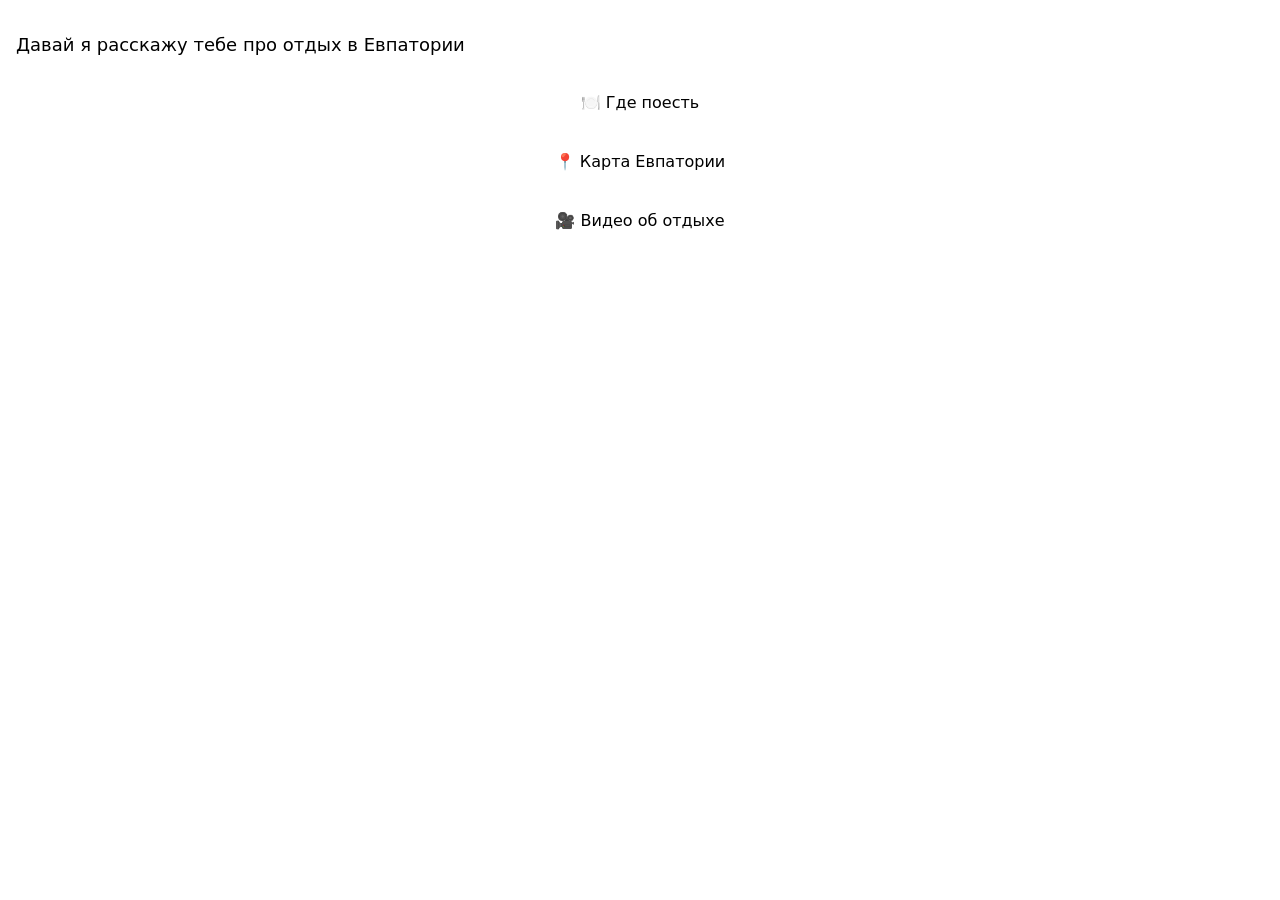
==== public/index.html @ e6ab9e09 "где поесть" ====
<!DOCTYPE html>
<html lang="ru">
<head>
  <meta charset="UTF-8">
  <title>Отдых в Евпатории</title>
  <meta name="viewport" content="width=device-width, initial-scale=1.0">
  <script src="https://telegram.org/js/telegram-web-app.js"></script>
  <link rel="stylesheet" href="style.css">
</head>
<body>


  <div class="container">

  <script>
    const tg = window.Telegram.WebApp;
    tg.ready();

    const user = tg.initDataUnsafe?.user;
    document.getElementById("user").innerText =
      user ? `<h1>Привет, ${user.first_name}` : "Привет!</h1>";
  </script>

  

    <p class="main-text">
      Давай я расскажу тебе про отдых в Евпатории
    </p>
    <a class="link-btn" href="food.html">🍽️ Где поесть</a>
    <a class="link-btn" href="map.html">📍 Карта Евпатории</a>
    <a class="link-btn" href="video.html">🎥 Видео об отдыхе</a>
  </div>



</body>
</html>
---- public/style.css ----
body {
    margin: 0;
    font-family: system-ui, sans-serif;
    background: var(--tg-theme-bg-color);
    color: var(--tg-theme-text-color);
  }
  
  .container {
    padding: 16px;
  }
  
  .main-text {
    font-size: 18px;
    margin-bottom: 24px;
  }
  
  .link-btn {
    display: block;
    margin-bottom: 12px;
    padding: 14px;
    text-align: center;
    text-decoration: none;
    border-radius: 10px;
    background: var(--tg-theme-button-color);
    color: var(--tg-theme-button-text-color);
    font-size: 16px;
  }
  
  .card {
    margin-bottom: 24px;
    padding: 12px;
    border-radius: 10px;
    background: var(--tg-theme-card-bg-color, #fff);
    box-shadow: 0 2px 6px rgba(0, 0, 0, 0.1);
  }
  
  .card img {
    width: 100%;
    border-radius: 8px;
    margin-bottom: 10px;
  }
  
  .card h3 {
    margin: 0 0 6px;
    font-size: 20px;
  }
  
  .card p {
    margin: 0 0 10px;
    font-size: 15px;
  }
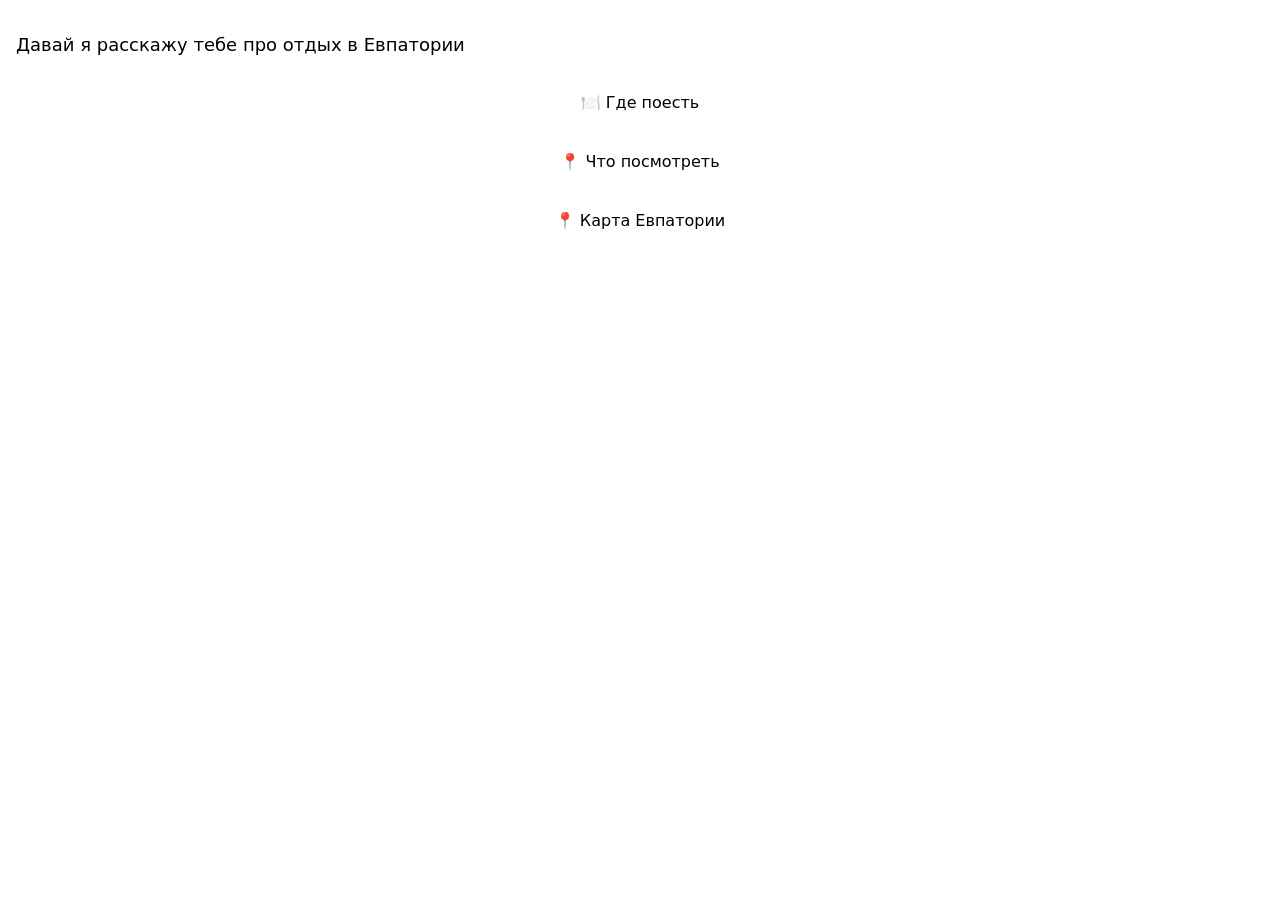
==== commit 8ae07193: "изменения index html" ====
--- a/public/index.html
+++ b/public/index.html
@@ -27,8 +27,8 @@
       Давай я расскажу тебе про отдых в Евпатории
     </p>
     <a class="link-btn" href="food.html">🍽️ Где поесть</a>
+    <a class="link-btn" href="sights.html">📍 Что посмотреть</a>
     <a class="link-btn" href="map.html">📍 Карта Евпатории</a>
-    <a class="link-btn" href="video.html">🎥 Видео об отдыхе</a>
   </div>
 
 
--- a/public/style.css
+++ b/public/style.css
@@ -48,5 +48,6 @@
   .card p {
     margin: 0 0 10px;
     font-size: 15px;
+    color: black;
   }
   
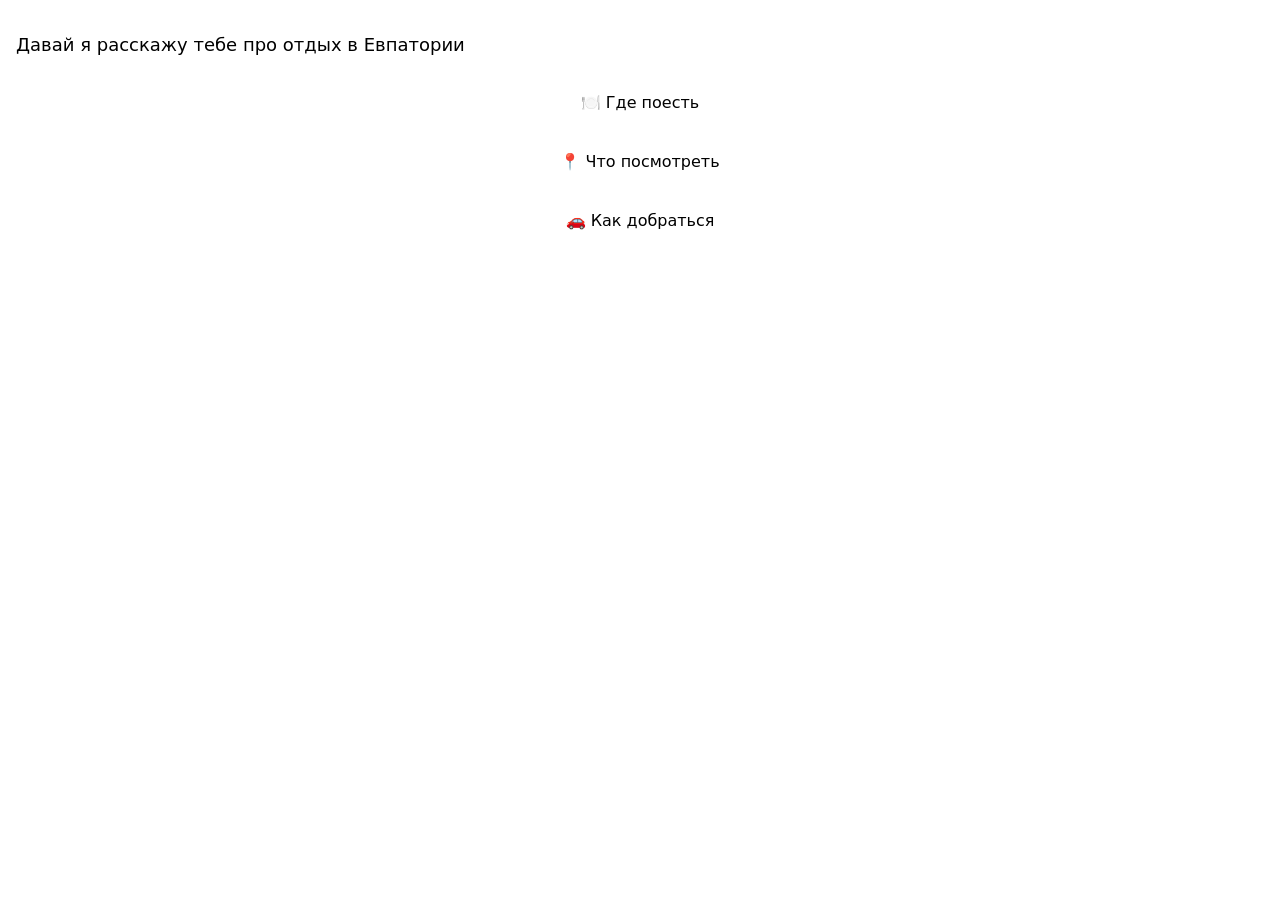
==== commit d03ab8ea: "раздел как добраться" ====
--- a/public/index.html
+++ b/public/index.html
@@ -28,8 +28,8 @@
     </p>
     <a class="link-btn" href="food.html">🍽️ Где поесть</a>
     <a class="link-btn" href="sights.html">📍 Что посмотреть</a>
-    <a class="link-btn" href="map.html">📍 Карта Евпатории</a>
-  </div>
+    <a class="link-btn" href="how-to-get.html">🚗 Как добраться</a>
+    </div>
 
 
 
--- a/public/style.css
+++ b/public/style.css
@@ -50,4 +50,17 @@
     font-size: 15px;
     color: black;
   }
+
+  .address {
+    font-size: 16px;
+    margin-bottom: 16px;
+    line-height: 1.4;
+  }
+  
+  .map-wrapper {
+    margin-bottom: 16px;
+    border-radius: 10px;
+    overflow: hidden;
+  }
+  
   
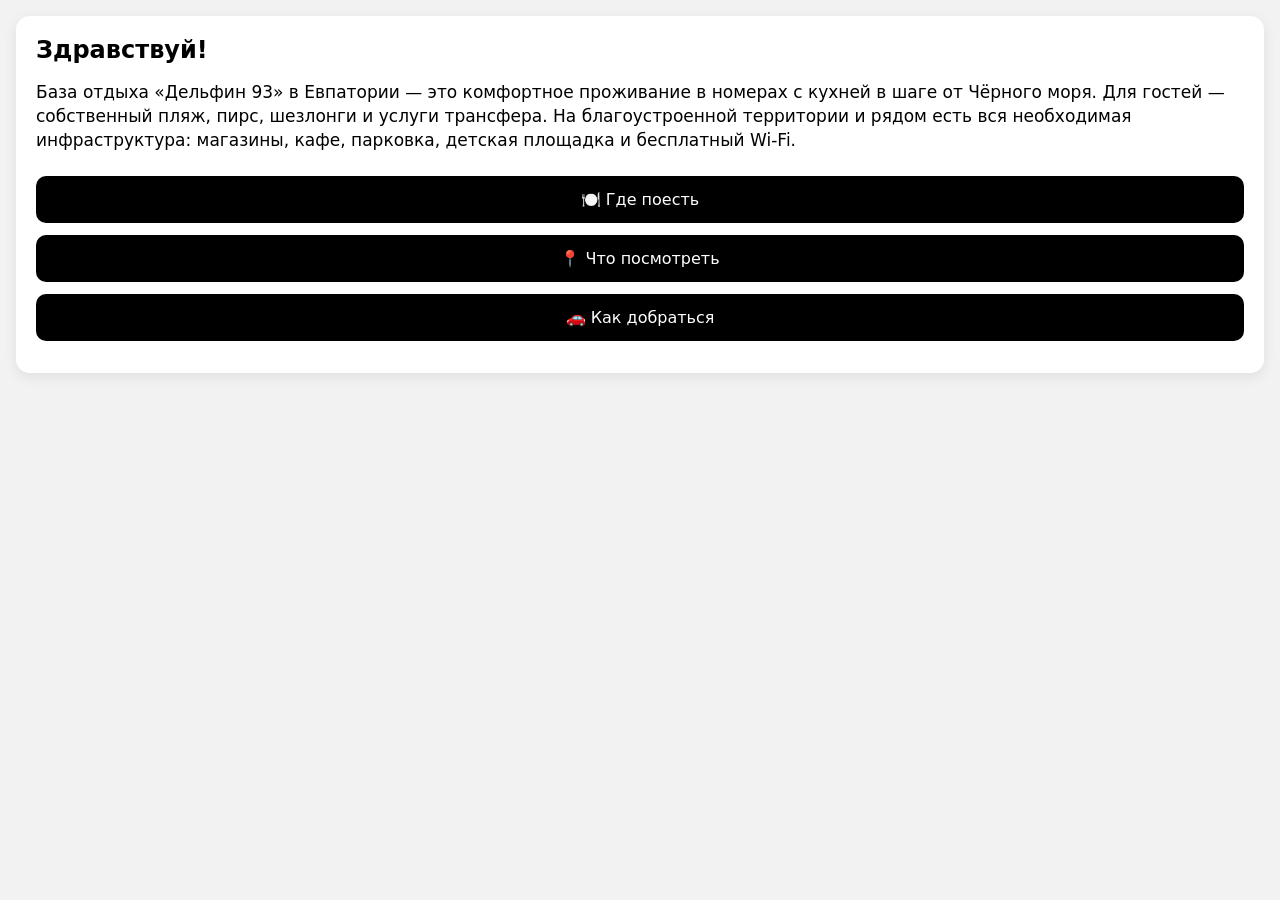
==== commit 6649b476: "обновление главной страницы" ====
--- a/public/index.html
+++ b/public/index.html
@@ -1,5 +1,6 @@
 <!DOCTYPE html>
 <html lang="ru">
+
 <head>
   <meta charset="UTF-8">
   <title>Отдых в Евпатории</title>
@@ -7,31 +8,37 @@
   <script src="https://telegram.org/js/telegram-web-app.js"></script>
   <link rel="stylesheet" href="style.css">
 </head>
+
 <body>
 
+  <div class="page-wrapper">
+    <div class="container">
 
-  <div class="container">
+      <h1 id="user">Здравствуй!</h1>
+
+      <p class="main-text">
+        База отдыха «Дельфин 93» в Евпатории — это комфортное проживание в номерах с кухней в шаге от Чёрного моря. Для
+        гостей — собственный пляж, пирс, шезлонги и услуги трансфера. На благоустроенной территории и рядом есть вся
+        необходимая инфраструктура: магазины, кафе, парковка, детская площадка и бесплатный Wi-Fi.
+      </p>
+
+      <a class="link-btn" href="food.html">🍽️ Где поесть</a>
+      <a class="link-btn" href="sights.html">📍 Что посмотреть</a>
+      <a class="link-btn" href="how-to-get.html">🚗 Как добраться</a>
+
+    </div>
+  </div>
 
   <script>
     const tg = window.Telegram.WebApp;
     tg.ready();
 
-    const user = tg.initDataUnsafe?.user;
-    document.getElementById("user").innerText =
-      user ? `<h1>Привет, ${user.first_name}` : "Привет!</h1>";
+    const user = tg.initDataUnsafe ? .user;
+    if (user) {
+      document.getElementById("user").innerText = `Здравствуй, ${user.first_name}!`;
+    }
   </script>
 
-  
+</body>
 
-    <p class="main-text">
-      Давай я расскажу тебе про отдых в Евпатории
-    </p>
-    <a class="link-btn" href="food.html">🍽️ Где поесть</a>
-    <a class="link-btn" href="sights.html">📍 Что посмотреть</a>
-    <a class="link-btn" href="how-to-get.html">🚗 Как добраться</a>
-    </div>
-
-
-
-</body>
-</html>
+</html>
--- a/public/style.css
+++ b/public/style.css
@@ -1,30 +1,59 @@
 body {
-    margin: 0;
-    font-family: system-ui, sans-serif;
-    background: var(--tg-theme-bg-color);
-    color: var(--tg-theme-text-color);
-  }
-  
-  .container {
-    padding: 16px;
-  }
-  
-  .main-text {
-    font-size: 18px;
-    margin-bottom: 24px;
-  }
-  
-  .link-btn {
-    display: block;
-    margin-bottom: 12px;
-    padding: 14px;
-    text-align: center;
-    text-decoration: none;
-    border-radius: 10px;
-    background: var(--tg-theme-button-color);
-    color: var(--tg-theme-button-text-color);
-    font-size: 16px;
-  }
+  margin: 0;
+  padding: 0;
+  font-family: system-ui, -apple-system, BlinkMacSystemFont, sans-serif;
+  background: #f2f2f2;
+  color: #000;
+}
+
+/* Обёртка для центрирования */
+.page-wrapper {
+  padding: 16px;
+}
+
+/* Общий белый блок */
+.container {
+  background: #ffffff;
+  border-radius: 14px;
+  padding: 20px;
+  box-shadow: 0 4px 14px rgba(0, 0, 0, 0.08);
+}
+
+/* Заголовок */
+h1 {
+  margin-top: 0;
+  margin-bottom: 12px;
+  font-size: 24px;
+  color: #000;
+}
+
+/* Основной текст */
+.main-text {
+  font-size: 17px;
+  line-height: 1.4;
+  margin-bottom: 24px;
+  color: #000;
+}
+
+/* Кнопки-ссылки */
+.link-btn {
+  display: block;
+  margin-bottom: 12px;
+  padding: 14px;
+  text-align: center;
+  text-decoration: none;
+  border-radius: 10px;
+  background: #000;
+  color: #fff;
+  font-size: 16px;
+  font-weight: 500;
+}
+
+/* Эффект нажатия */
+.link-btn:active {
+  opacity: 0.85;
+}
+
   
   .card {
     margin-bottom: 24px;
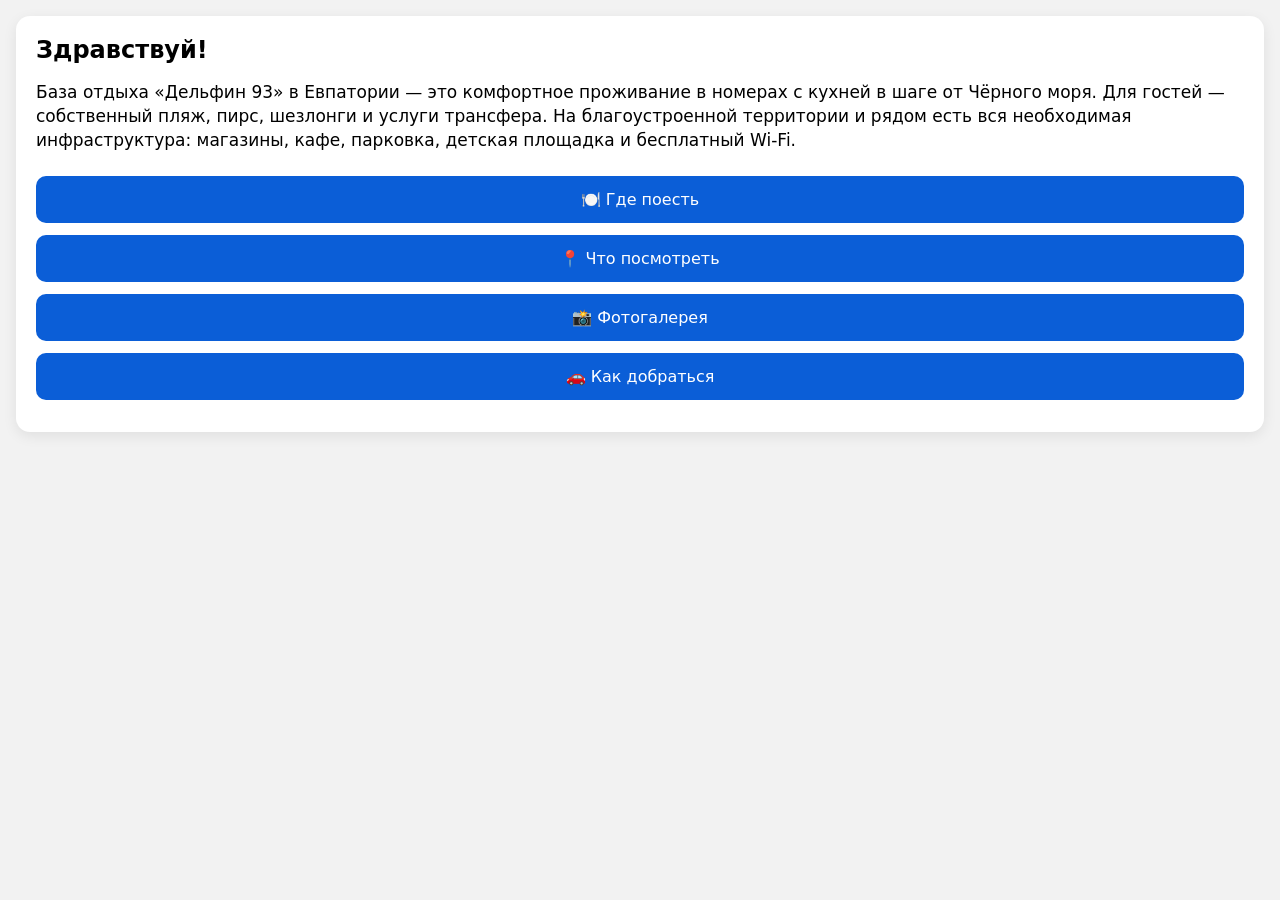
==== commit 31b1ffbd: "галлерея + цвета" ====
--- a/public/index.html
+++ b/public/index.html
@@ -24,6 +24,7 @@
 
       <a class="link-btn" href="food.html">🍽️ Где поесть</a>
       <a class="link-btn" href="sights.html">📍 Что посмотреть</a>
+      <a class="link-btn" href="gallery.html">📸 Фотогалерея</a>
       <a class="link-btn" href="how-to-get.html">🚗 Как добраться</a>
 
     </div>
--- a/public/style.css
+++ b/public/style.css
@@ -1,3 +1,9 @@
+:root {
+  --sea-blue: #0b5ed7;
+  --sea-blue-dark: #094db2;
+}
+
+
 body {
   margin: 0;
   padding: 0;
@@ -43,7 +49,7 @@
   text-align: center;
   text-decoration: none;
   border-radius: 10px;
-  background: #000;
+  background: var(--sea-blue);
   color: #fff;
   font-size: 16px;
   font-weight: 500;
@@ -51,9 +57,13 @@
 
 /* Эффект нажатия */
 .link-btn:active {
-  opacity: 0.85;
+  background: var(--sea-blue-dark);
+  opacity: 1;
 }
 
+a {
+  color: var(--sea-blue);
+}
   
   .card {
     margin-bottom: 24px;
@@ -92,4 +102,50 @@
     overflow: hidden;
   }
   
-  +  
+
+  /* Галерея */
+.gallery {
+  display: grid;
+  grid-template-columns: repeat(2, 1fr);
+  gap: 10px;
+  margin-bottom: 24px;
+}
+
+.gallery img {
+  width: 100%;
+  height: 140px;
+  object-fit: cover;
+  border-radius: 10px;
+  cursor: pointer;
+}
+
+/* Просмотр фото */
+.viewer {
+  position: fixed;
+  top: 0;
+  left: 0;
+  width: 100%;
+  height: 100%;
+  background: rgba(0, 0, 0, 0.9);
+  display: flex;
+  justify-content: center;
+  align-items: center;
+  opacity: 0;
+  pointer-events: none;
+  transition: opacity 0.2s ease;
+  z-index: 1000;
+}
+
+.viewer.show {
+  opacity: 1;
+  pointer-events: auto;
+}
+
+.viewer img {
+  max-width: 90%;
+  max-height: 90%;
+  border-radius: 12px;
+}
+
+  /* конец галереи */
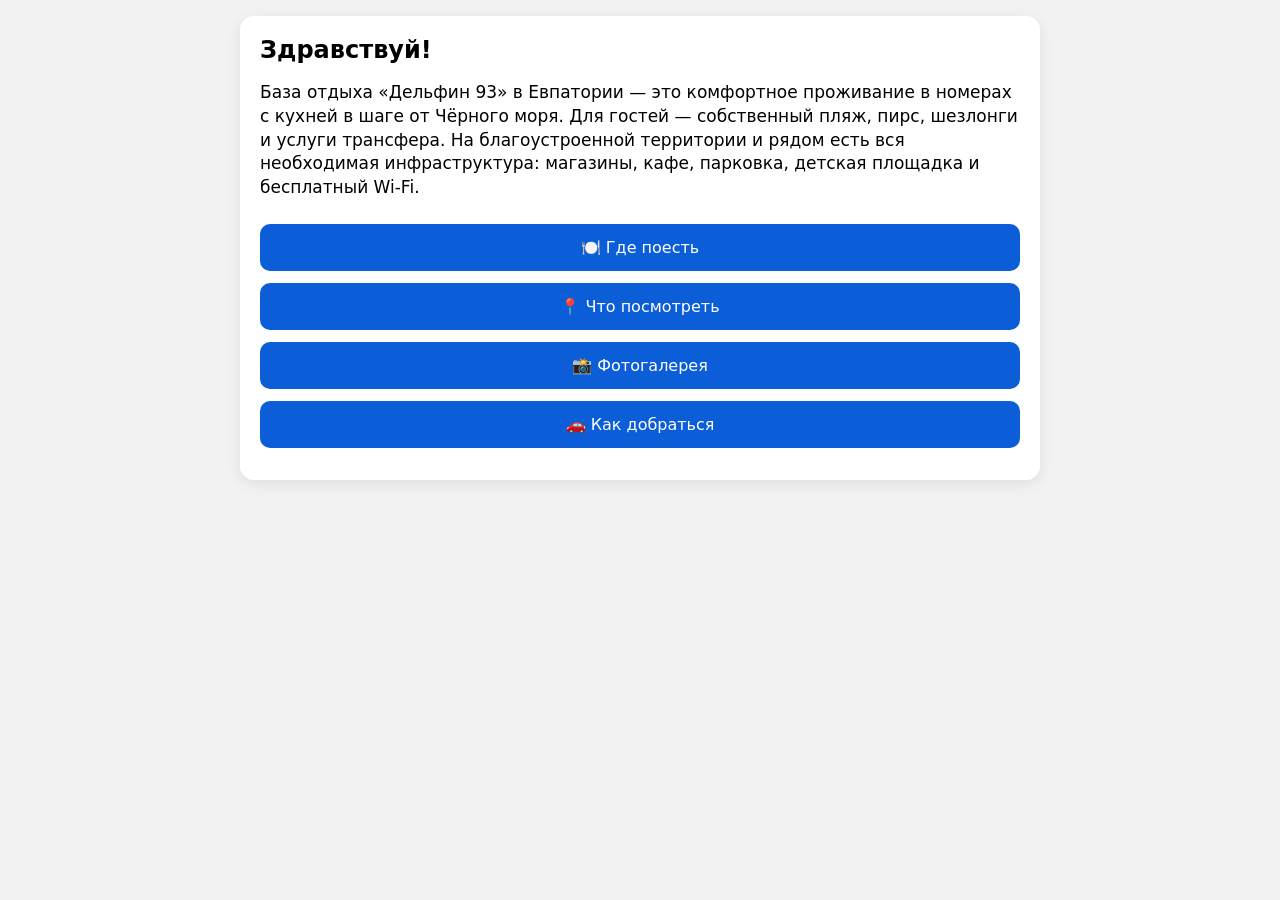
==== commit 68cd8326: "исправил ошибку в js" ====
--- a/public/index.html
+++ b/public/index.html
@@ -34,7 +34,7 @@
     const tg = window.Telegram.WebApp;
     tg.ready();
 
-    const user = tg.initDataUnsafe ? .user;
+    const user = tg.initDataUnsafe?.user;
     if (user) {
       document.getElementById("user").innerText = `Здравствуй, ${user.first_name}!`;
     }
--- a/public/style.css
+++ b/public/style.css
@@ -15,6 +15,8 @@
 /* Обёртка для центрирования */
 .page-wrapper {
   padding: 16px;
+  max-width: 800px;
+  margin: 0 auto;
 }
 
 /* Общий белый блок */
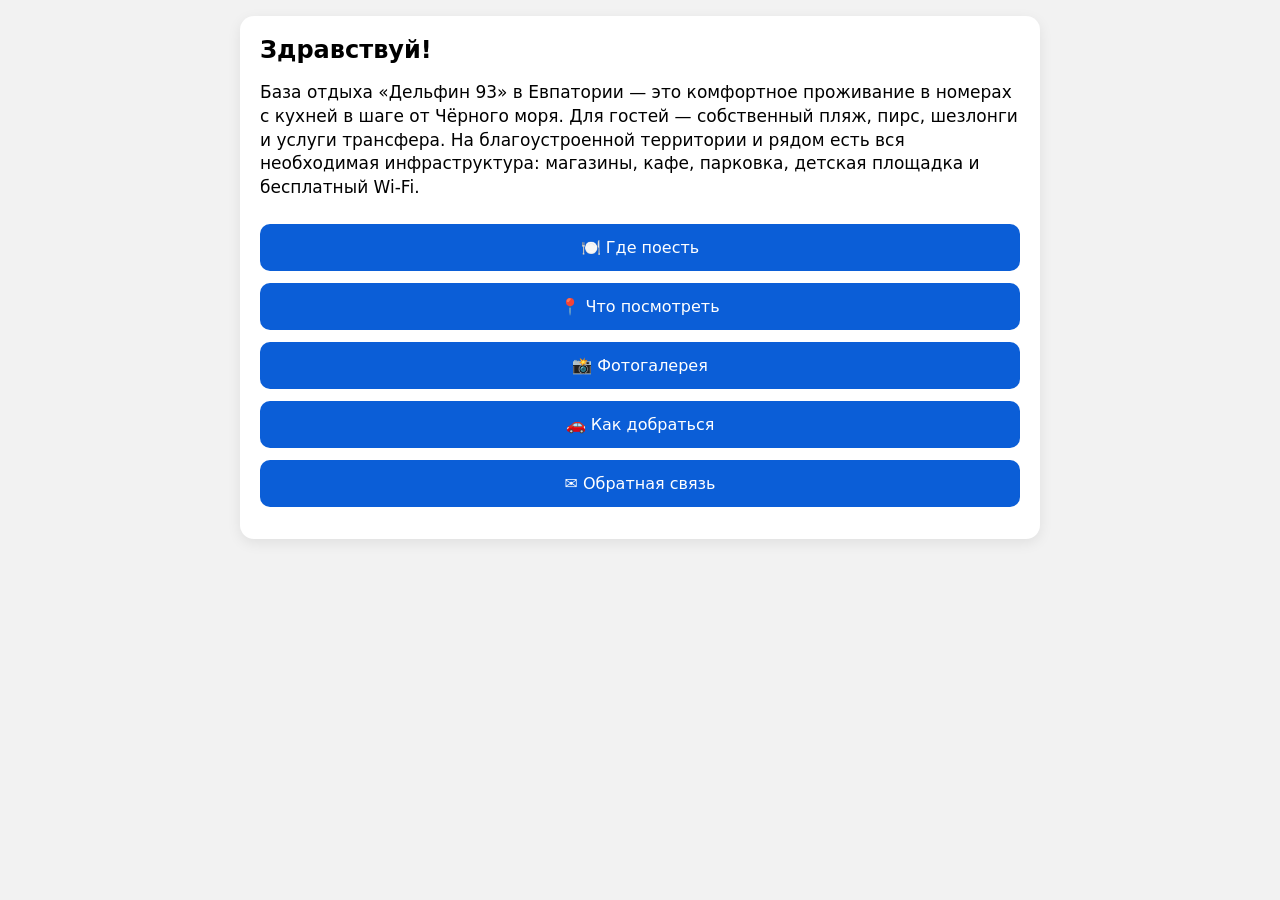
==== commit 2e7979e3: "Форма обратной связи" ====
--- a/public/index.html
+++ b/public/index.html
@@ -26,6 +26,7 @@
       <a class="link-btn" href="sights.html">📍 Что посмотреть</a>
       <a class="link-btn" href="gallery.html">📸 Фотогалерея</a>
       <a class="link-btn" href="how-to-get.html">🚗 Как добраться</a>
+      <a class="link-btn" href="feedback.html">✉️ Обратная связь</a>
 
     </div>
   </div>
